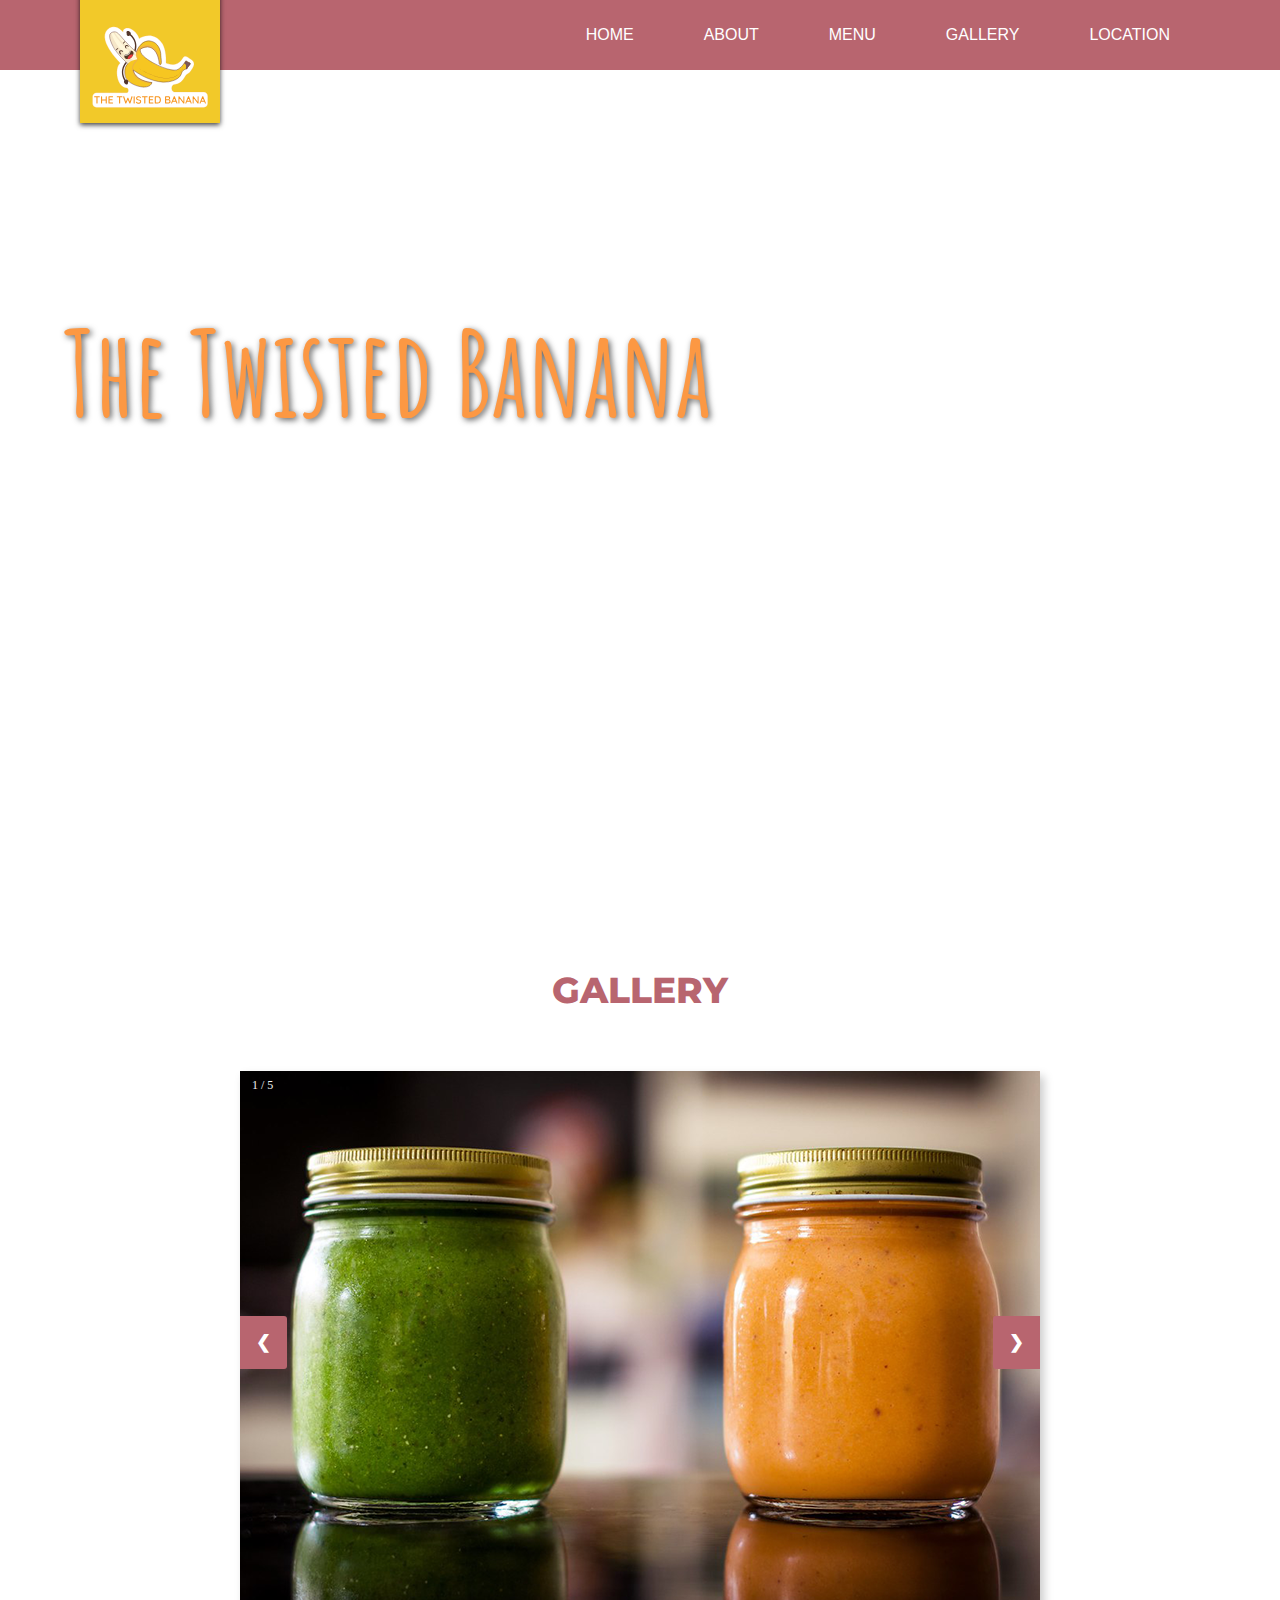
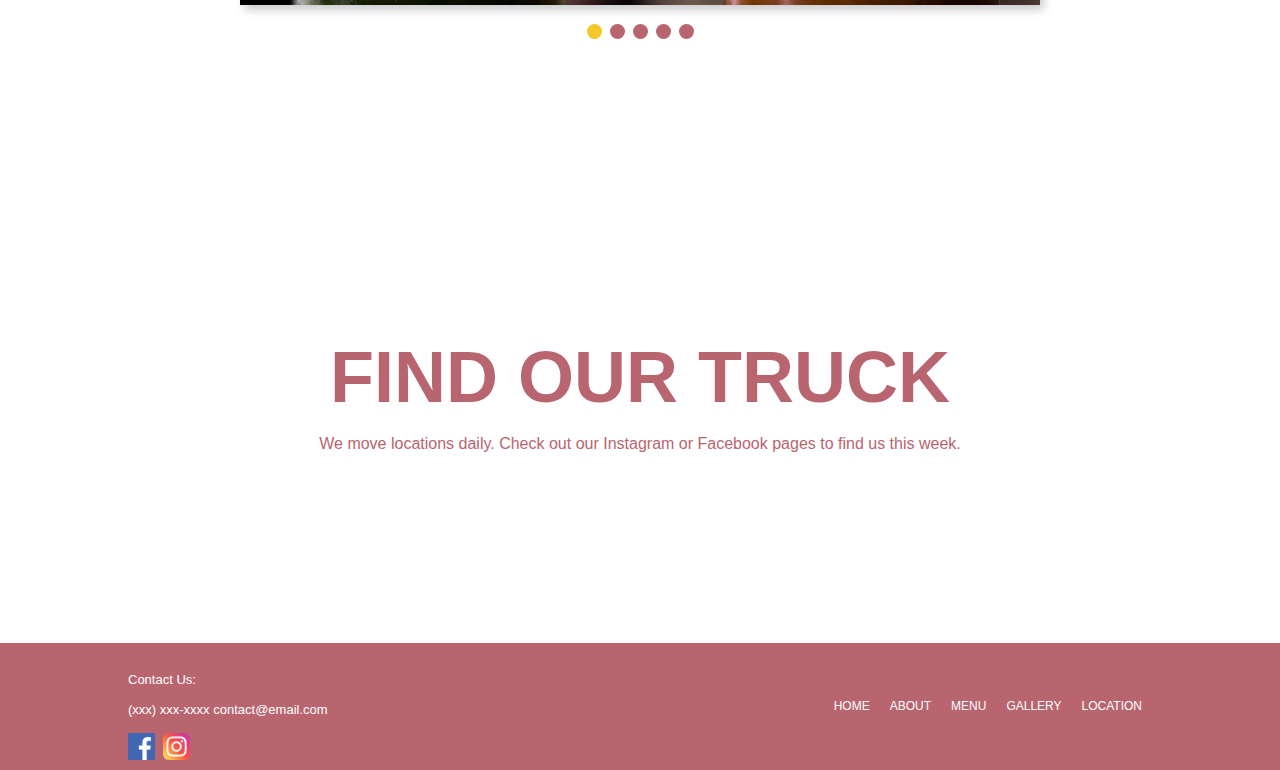
==== gallery.html @ 65f6f222 "Add files via upload" ====
<!DOCTYPE html>
<html lang="en">
<head>
    <meta charset="UTF-8">
    <meta name="viewport" content="width=device-width, initial-scale=1.0">
    <title>The Twisted Banana</title>

    <link rel="stylesheet" href="css/main_stylesheet.css">
    <link rel="stylesheet" href="css/normalize.css">
    <link rel="stylesheet" href="css/gallery-stylesheet.css">

</head>

<body>
    <div class="wrapper">

        <div class="header-shadow">
            <nav>
                <div class="logo-div">
                    <img src="imgs/twisted banana logo 2.svg">
                </div>
                <button class="ham"></button>
                <div class="navigation">
                    <ul class="nav-items">
                        <li><a href="index.html">Home</a></li>
                        <li><a href="#">About</a></li>
                        <li><a href="menu.html">Menu</a></li>
                        <li><a href="gallery.html">Gallery</a></li>
                        <li><a href="#">Location</a></li>
                    </ul>
                </div>
            </nav>

            <div class="title-text"><h1>The Twisted Banana</h1></div>
        </div>

        <!-------------- end of header -------------->
        <div class="gallery-wrapper">
            <div class="gallery-h2"><h2>Gallery</h2></div>
        
            <div class="slideshow-container">
        
            <div class="mySlides fade">
                <div class="numbertext">1 / 5</div>
                <img src="imgs/gallery-01.png" style="width:100%">

            </div>
            
            <div class="mySlides fade">
                <div class="numbertext">2 / 5</div>
                <img src="imgs/gallery-02.png" style="width:100%">

            </div>
            
            <div class="mySlides fade">
                <div class="numbertext">3 / 5</div>
                <img src="imgs/gallery-03.png" style="width:100%">

            </div>
        
            <div class="mySlides fade">
                <div class="numbertext">4 / 5</div>
                <img src="imgs/gallery-04.png" style="width:100%">

            </div>
        
            <div class="mySlides fade">
                <div class="numbertext">5 / 5</div>
                <img src="imgs/gallery-05.png" style="width:100%">

            </div>
        
            
            <a class="prev" onclick="plusSlides(-1)">&#10094;</a>
            <a class="next" onclick="plusSlides(1)">&#10095;</a>
            
            </div>
            <br>
            
            <div style="text-align:center">
                <span class="dot" onclick="currentSlide(1)"></span> 
                <span class="dot" onclick="currentSlide(2)"></span> 
                <span class="dot" onclick="currentSlide(3)"></span> 
                <span class="dot" onclick="currentSlide(4)"></span>
                <span class="dot" onclick="currentSlide(5)"></span> 
            </div>
        </div>


        <!-------------- start of footer -------------->
        <div class="find-us-div-wht">
            <h2>Find our truck</h2>
            <p>We move locations daily. Check out our Instagram or Facebook pages to find us this week.</p>
        </div>
        
        <footer>
            <div class="footer-content">
                <div class="contact us">
                    <div class="contact-top">
                        <span class="footer-contacth">Contact Us:</span><br><br>
                        <span class="phone">(xxx) xxx-xxxx</span> <span class="email">contact@email.com</span></div>
                    <div class="contact-btm"><img src="imgs/facebook.png"><img src="imgs/instagram.png"></div>
                </div>

                <div class="footer-navigation">
                    <ul class="footer-nav-items">
                        <li><a href="index.html">Home</a></li>
                        <li><a href="#">About</a></li>
                        <li><a href="menu.html">Menu</a></li>
                        <li><a href="gallery.html">Gallery</a></li>
                        <li><a href="#">Location</a></li>
                    </ul>
                </div>
            </div>
        </footer>

        <script src="js/hamjs.js"></script>
        <script>
            var slideIndex = 1;
            showSlides(slideIndex);
            
            function plusSlides(n) {
              showSlides(slideIndex += n);
            }
            
            function currentSlide(n) {
              showSlides(slideIndex = n);
            }
            
            function showSlides(n) {
              var i;
              var slides = document.getElementsByClassName("mySlides");
              var dots = document.getElementsByClassName("dot");
              if (n > slides.length) {slideIndex = 1}    
              if (n < 1) {slideIndex = slides.length}
              for (i = 0; i < slides.length; i++) {
                  slides[i].style.display = "none";  
              }
              for (i = 0; i < dots.length; i++) {
                  dots[i].className = dots[i].className.replace(" active", "");
              }
              slides[slideIndex-1].style.display = "block";  
              dots[slideIndex-1].className += " active";
            }
            </script>
</div>


</body>
</html>
---- css/main_stylesheet.css ----
@import url('https://fonts.googleapis.com/css2?family=Amatic+SC:wght@700&display=swap');
@import url('https://fonts.googleapis.com/css2?family=Montserrat&display=swap');

html, body {
    box-sizing: border-box;
    width: 100%;
}

body {
    width: 100%;
}

/* --------------- HEADER --------------- */

.header {
    background-image: url("./imgs/header-btm.png"), url("./imgs/headerImg.png");
    height: 100vh;
    background-repeat: no-repeat;
    background-position: center bottom, center;
    background-size: 100%, cover;
}

.header-shadow {
    background-image: url("./imgs/header-btm-shdw.png"), url("./imgs/headerImg.png");
    height: 100vh;
    background-repeat: no-repeat;
    background-position: center bottom, center;
    background-size: 100%, cover;
}

.ham {
    display: none;
}

nav {
    width: 100%;
    height: 70px;
    margin: auto;
    background-color: #b8656f;

    display: flex;
    flex-direction: row;
    flex-wrap: nowrap;

    align-items: center;
    justify-content: space-between;

    position: fixed;
    top: 0;
    z-index: 999;
}

.logo-div {
    min-width: 100px;
    min-height: 100px;
    width: 140px;
    margin-left: 80px;
    background-color: #f2c929;
    box-shadow: 0px 2px 5px 0px rgba(0,0,0,0.75);
    padding: 0 10px;
}

.logo-div img {
    width: 100%;
    margin-top: 70px;
}

.nav-items {
    list-style-type: none;
    display: flex;
    padding-right: 100px;
    margin: 0;

    font-family: Verdana, Geneva, Tahoma, sans-serif;
    font-size: 16px;
}

.nav-items a {
    text-decoration: none;
    text-transform: uppercase;
    color: #fff;
}

.nav-items li {
    padding: 5px 10px;
    margin-left: 50px;
}

.title-text {
    position: absolute;
    top: 25%;
    left: 5%;
    z-index: 1;
}

.title-text h1 {
    font-family: 'Amatic SC', cursive;
    font-size: 118px;
    color: #fc9843;
    text-shadow: 2px 2px 6px #606060;
}


/* --------------- DIV 2 --------------- */

.description-div {
    background-image: url("./imgs/orangetop.png");
    background-repeat: no-repeat;
    background-position: center bottom;
    background-size: 100%;

    padding-top: 40px;
    padding-bottom: 180px;
    height: auto;
    width: 100%;

    display: flex;
    flex-direction: row;
    flex-wrap: nowrap;
}

.desc-div-left img{
    max-width: 80%;
}

.desc-div-right {
    font-size: 48px;
    width: 50%;
    padding-top: 100px;
    font-family: 'Montserrat', 'sans-serif';

    display: flex;
    align-content: center;
}

.desc-dr-text {
    margin: auto 0;
    color: #706d7f;
}

.c1 {
    color: #f99b4c;
}

.c2 {
    color: #fbd334;
}

.c3 {
    color: #b8656f;
}

/* --------------- PRODUCT DIV --------------- */

.product-div {
    height: 600px;
    background-color: #f99b4c;
    padding: 0 80px;

    display:flex;
    flex-direction: row;
    flex-wrap: nowrap;

    align-items: center;
    justify-content: space-evenly;

    text-align: center;
    color: #fff;
    font-family: Verdana, Geneva, Tahoma, sans-serif;
    font-size: 16px;
    text-transform: uppercase;
}

.product-div img {
    max-width: 100%;
}

/* --------------- ABOUT DIV --------------- */

.about-div {
    background-image: url("./imgs/orangebtm.png"), url("./imgs/orangetop.png"), url("./imgs/about-div.png");
    height: 800px;
    background-repeat: no-repeat;
    background-position: center top, center bottom, center;
    background-size: 100%, 100%, cover;


    display: flex;
    flex-direction: row;
    flex-wrap: nowrap;

    align-items: center;
    justify-content: center;
    padding-top: 60px;
}

.about-content {
    display: flex;
    flex-direction: row;
    flex-wrap: nowrap;
    background-color: rgb(242, 201, 41, 0.7);

    width: 50%;
    border-radius: 0 5px 5px 0;
}


.about-content img {
    float: left;
    width: 50%;
}

.about-right {
    color: #fff;
    font-family: Verdana, Geneva, Tahoma, sans-serif;
    font-size: 14px;
    line-height: 24px;

    align-self: center;
    padding: 20px 30px;
}

.about-right h3 {
    font-size: 34px;
}

/* --------------- PIC DIV --------------- */

.pic-div {
    height: 600px;
    background-color: #f99b4c;
    padding: 0 80px;

    display:flex;
    flex-direction: row;
    flex-wrap: nowrap;

    align-items: center;
    justify-content: space-evenly;

    text-align: center;
    color: #fff;
    font-family: Verdana, Geneva, Tahoma, sans-serif;
    font-size: 16px;
    text-transform: uppercase;
}

.pic-div img {
    max-width: 100%;
}

/* --------------- FIND US DIV --------------- */

.find-us-div {
    background-image: url("./imgs/orangebtm.png"), url("./imgs/findusbg.png");
    height: 480px;
    background-repeat: no-repeat;
    background-position: center top, center;
    background-size: 100%, cover;

    text-align: center;
    font-family: Verdana, Geneva, Tahoma, sans-serif;

    color: #b8656f;

    display: flex;
    flex-direction: column;

    justify-content: center;
}

.find-us-div h2 {
    font-size: 72px;
    color: #b8656f;
    text-transform: uppercase;
    margin: 0;
}


/* --------------- FIND US DIV/white version --------------- */


.find-us-div-wht {
    background-image: url("./imgs/whitebtm.png"), url("./imgs/findusbg.png");
    height: 480px;
    background-repeat: no-repeat;
    background-position: center top, center;
    background-size: 100%, cover;
    text-align: center;
    font-family: Verdana, Geneva, Tahoma, sans-serif;

    color: #b8656f;

    display: flex;
    flex-direction: column;

    justify-content: center;
}

.find-us-div-wht h2 {
    font-size: 72px;
    color: #b8656f;
    text-transform: uppercase;
    margin: 0;
}


footer {
    background-color: #b8656f;
    display: flex;
    justify-content: center;

    padding: 10px 0;
    color: #fff;
    font-family: Verdana, Geneva, Tahoma, sans-serif;
    font-size: 13px;
}

.footer-content {
    display: flex;
    flex-direction: row;
    flex-wrap: nowrap;
    justify-content: space-between;
    width: 80%;
}

.contact-top {
    padding: 20px 0 0 0;
}

.contact-btm img {
    margin-top: 5px;
    max-width: 35px;
    padding: 10px 8px 0 0;
}

.footer-navigation {
    display: flex;
    flex-direction: row;

}

.footer-nav-items {
    list-style-type: none;
    display: flex;
    align-items: center;
    margin: 0;

    font-family: Verdana, Geneva, Tahoma, sans-serif;
    font-size: 12px;
}

.footer-nav-items a {
    text-decoration: none;
    text-transform: uppercase;
    color: #fff;
}

.footer-nav-items li {
    padding: 0 10px;
}


/* --------------- MEDIA QUERIES --------------- */


@media screen and (max-width:1290px) {
    .product-div {
        flex-wrap: wrap;
        padding: 60px 0;
    }

    .product {
        width: 40%;
        padding: 0 2px;
    }

    .about-content {
        flex-direction: column;
        text-align: center;
        align-items: center;
        padding: 40px 0 0 0;
        width: 400px;
    }

    .pic-div {
        flex-wrap: wrap;
        padding: 60px 0;
    }

    .pic {
        width: 40%;
        padding: 0 2px;
    }
}


@media screen and (max-width:960px) {

    .title-text {
        top: 45%;
    }

    .description-div {
        flex-direction: column;
        padding-bottom: 80px;
    }

    .desc-div-right {
        width: auto;
        padding: 40px 10px;

    }

/* --------------- HAMBURGER MENU --------------- */

    .ham {
        display: block;
        position: absolute;
        z-index: 1000;
        top: 20px;
        right: 80px;
        width: 36px;
        height: 36px;
        border: none;
        cursor: pointer;
        background-color: transparent;
        background-image: url("./imgs/ham_icon.png");
        background-size: 100%;
    }

    .showClose {
        background-image: url("./imgs/ham_icon.png");
    }

    .navigation {
        position: absolute;
        top: 0;
        left: 0;
        background: #b8656f;
        width: 100vw;
        height: 100vh;
        overflow: hidden;
        color: white;
        /* hide the menu above the screen by default */
        transform: translateY(-100%);
        /* transition adds a little animation when sliding in and out the menu */
        transition: transform 0.2s ease;
      }
      
      
      .showNav {
        /* show the menu */
        transform: translateY(0);
      }
      
      /* basic nav styling below */
      
      .navigation ul {
        /* width: 100%; */
        height: 100%;
        list-style: none;
        display: flex;
        flex-flow: column nowrap;
        justify-content: space-evenly;
        align-items: center;
      }
      
      .navigation ul li a {
        color: white;
        padding-bottom: 10px;
        border-bottom: 2px solid #f99b4c;
        text-decoration: none;
        font-family: 'Open Sans', sans-serif;
        font-size: 1.2rem;
      }
      
      .navigation ul li a:hover, .navbar ul li a:focus {
        border-bottom: 2px solid white;
      }

}

@media screen and (max-width:960px) {
    .footer-content {
        flex-direction: column;
    }

    .footer-navigation {
        padding: 20px 0;
    }

}

@media screen and (max-width: 600px) {
    .ham {
        right: 20px;
    }

    .logo-div {
        margin-left: 20px;
    }
}
---- css/gallery-stylesheet.css ----
* {box-sizing: border-box}
body { margin:0}
.mySlides {display: none}
img {vertical-align: middle;}


.gallery-wrapper {
    padding: 40px 0 120px 0;
}
.gallery-h2 {
    margin-bottom: 40px;
}

.gallery-h2 h2 {
  text-align: center;
  font-family: 'Montserrat', sans-serif;
  font-weight: 800;
  font-size: 36px;
  text-transform: uppercase;
  color: #b8656f;
  padding-bottom: 20px;
}

/* Slideshow container */
.slideshow-container {
  max-width: 800px;
  position: relative;
  margin: auto;
  box-shadow: 4px 5px 9px #ccc;
}

/* Next & previous buttons */
.prev, .next {
  cursor: pointer;
  position: absolute;
  top: 50%;
  width: auto;
  padding: 16px;
  margin-top: -22px;
  color: white;
  background-color: #b8656f;
  font-weight: bold;
  font-size: 18px;
  transition: 0.6s ease;
  border-radius: 0 3px 3px 0;
  user-select: none;
}

/* Position the "next button" to the right */
.next {
  right: 0;
  border-radius: 3px 0 0 3px;
}

/* On hover, add a black background color with a little bit see-through */
.prev:hover, .next:hover {
  background-color: rgba(255, 255, 255, 0.8);
  color: #b8656f;
}

/* Caption text */
.text {
  color: black;
  font-size: 15px;
  padding: 8px 12px;
  position: absolute;
  bottom: 8px;
  width: 100%;
  text-align: center;
  background-color: rgba(255, 255, 255, 0.6);;
}

/* Number text (1/3 etc) */
.numbertext {
  color: #f2f2f2;
  font-size: 12px;
  padding: 8px 12px;
  position: absolute;
  top: 0;
}

/* The dots/bullets/indicators */
.dot {
  cursor: pointer;
  height: 15px;
  width: 15px;
  margin: 0 2px;
  background-color: #b8656f;
  border-radius: 50%;
  display: inline-block;
  transition: background-color 0.6s ease;
}

.active, .dot:hover {
  background-color: #f2c929;
}

/* Fading animation */
.fade {
  -webkit-animation-name: fade;
  -webkit-animation-duration: 1.5s;
  animation-name: fade;
  animation-duration: 1.5s;
}

@-webkit-keyframes fade {
  from {opacity: .4} 
  to {opacity: 1}
}

@keyframes fade {
  from {opacity: .4} 
  to {opacity: 1}
}

/* On smaller screens, decrease text size */
@media only screen and (max-width: 300px) {
  .prev, .next,.text {font-size: 11px}
}
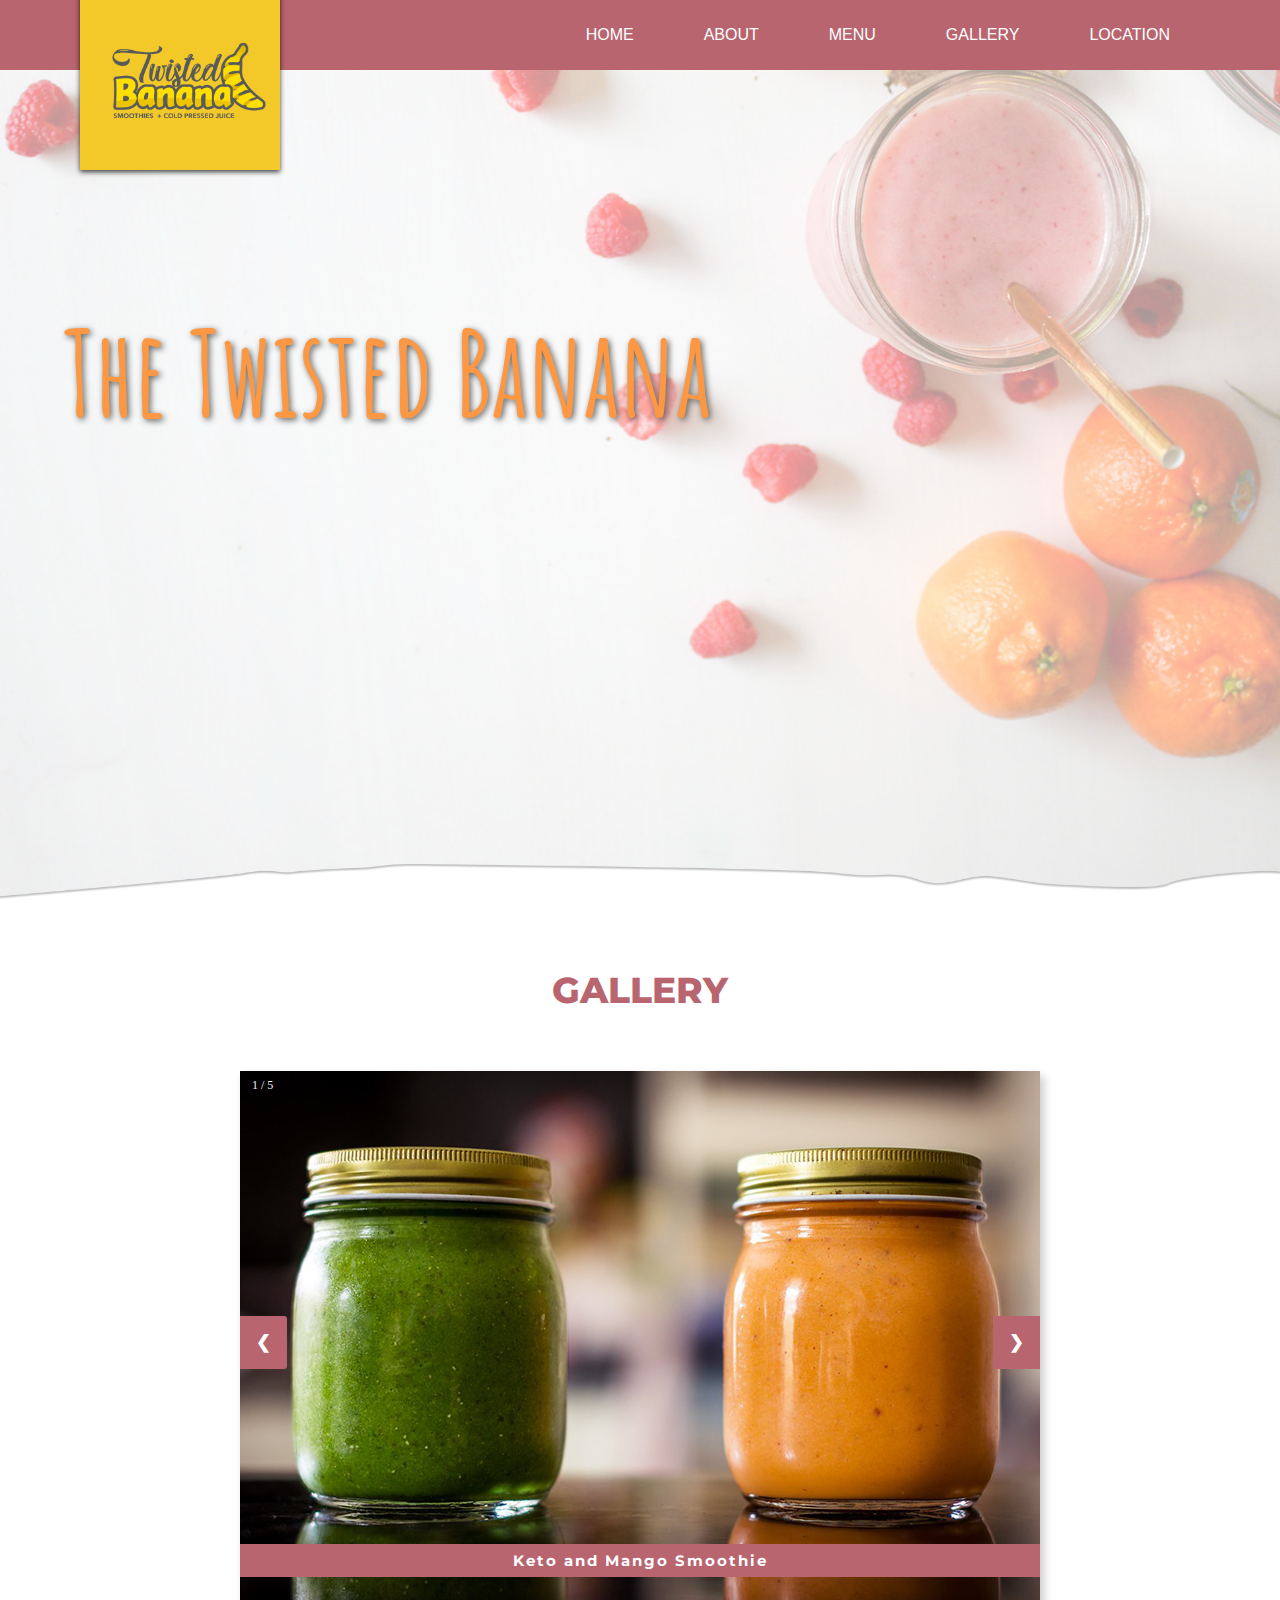
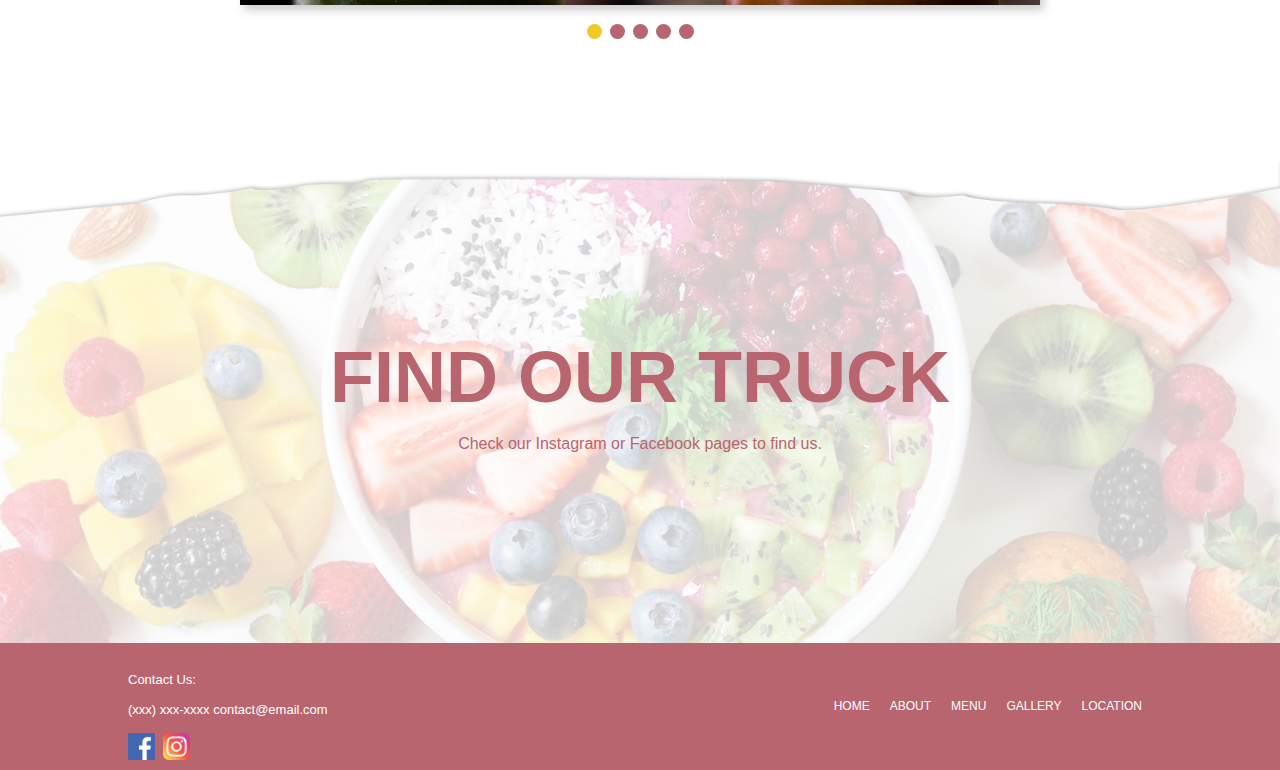
==== commit fc8a747c: "Add files via upload" ====
--- a/gallery.html
+++ b/gallery.html
@@ -17,16 +17,16 @@
         <div class="header-shadow">
             <nav>
                 <div class="logo-div">
-                    <img src="imgs/twisted banana logo 2.svg">
+                    <img src="imgs/Twisted Banana NO BG_1.png">
                 </div>
                 <button class="ham"></button>
                 <div class="navigation">
                     <ul class="nav-items">
                         <li><a href="index.html">Home</a></li>
-                        <li><a href="#">About</a></li>
+                        <li><a href="about.html">About</a></li>
                         <li><a href="menu.html">Menu</a></li>
                         <li><a href="gallery.html">Gallery</a></li>
-                        <li><a href="#">Location</a></li>
+                        <li><a href="location.html">Location</a></li>
                     </ul>
                 </div>
             </nav>
@@ -43,31 +43,31 @@
             <div class="mySlides fade">
                 <div class="numbertext">1 / 5</div>
                 <img src="imgs/gallery-01.png" style="width:100%">
-
+                <div class="text">Keto and Mango Smoothie</div>
             </div>
             
             <div class="mySlides fade">
                 <div class="numbertext">2 / 5</div>
                 <img src="imgs/gallery-02.png" style="width:100%">
-
+                <div class="text">Mixed Fruit Bowl</div>
             </div>
             
             <div class="mySlides fade">
                 <div class="numbertext">3 / 5</div>
                 <img src="imgs/gallery-03.png" style="width:100%">
-
+                <div class="text">Banana Smoothie</div>
             </div>
         
             <div class="mySlides fade">
                 <div class="numbertext">4 / 5</div>
                 <img src="imgs/gallery-04.png" style="width:100%">
-
+                <div class="text">Protein Smoothie</div>
             </div>
         
             <div class="mySlides fade">
                 <div class="numbertext">5 / 5</div>
                 <img src="imgs/gallery-05.png" style="width:100%">
-
+                <div class="text">Fruit Cups</div>
             </div>
         
             
@@ -90,7 +90,7 @@
         <!-------------- start of footer -------------->
         <div class="find-us-div-wht">
             <h2>Find our truck</h2>
-            <p>We move locations daily. Check out our Instagram or Facebook pages to find us this week.</p>
+            <p>Check our Instagram or Facebook pages to find us.</p>
         </div>
         
         <footer>
@@ -105,44 +105,17 @@
                 <div class="footer-navigation">
                     <ul class="footer-nav-items">
                         <li><a href="index.html">Home</a></li>
-                        <li><a href="#">About</a></li>
+                        <li><a href="about.html">About</a></li>
                         <li><a href="menu.html">Menu</a></li>
                         <li><a href="gallery.html">Gallery</a></li>
-                        <li><a href="#">Location</a></li>
+                        <li><a href="location.html">Location</a></li>
                     </ul>
                 </div>
             </div>
         </footer>
 
         <script src="js/hamjs.js"></script>
-        <script>
-            var slideIndex = 1;
-            showSlides(slideIndex);
-            
-            function plusSlides(n) {
-              showSlides(slideIndex += n);
-            }
-            
-            function currentSlide(n) {
-              showSlides(slideIndex = n);
-            }
-            
-            function showSlides(n) {
-              var i;
-              var slides = document.getElementsByClassName("mySlides");
-              var dots = document.getElementsByClassName("dot");
-              if (n > slides.length) {slideIndex = 1}    
-              if (n < 1) {slideIndex = slides.length}
-              for (i = 0; i < slides.length; i++) {
-                  slides[i].style.display = "none";  
-              }
-              for (i = 0; i < dots.length; i++) {
-                  dots[i].className = dots[i].className.replace(" active", "");
-              }
-              slides[slideIndex-1].style.display = "block";  
-              dots[slideIndex-1].className += " active";
-            }
-            </script>
+        <script src="js/galleryjs.js"></script>
 </div>
 
 
--- a/css/main_stylesheet.css
+++ b/css/main_stylesheet.css
@@ -13,15 +13,16 @@
 /* --------------- HEADER --------------- */
 
 .header {
-    background-image: url("./imgs/header-btm.png"), url("./imgs/headerImg.png");
+    background-image: url("../imgs/header-btm.png"), url("../imgs/headerImg.png");
     height: 100vh;
     background-repeat: no-repeat;
     background-position: center bottom, center;
     background-size: 100%, cover;
+    z-index: 999;
 }
 
 .header-shadow {
-    background-image: url("./imgs/header-btm-shdw.png"), url("./imgs/headerImg.png");
+    background-image: url("../imgs/header-btm-shdw.png"), url("../imgs/headerImg.png");
     height: 100vh;
     background-repeat: no-repeat;
     background-position: center bottom, center;
@@ -53,16 +54,16 @@
 .logo-div {
     min-width: 100px;
     min-height: 100px;
-    width: 140px;
+    width: 200px;
     margin-left: 80px;
     background-color: #f2c929;
     box-shadow: 0px 2px 5px 0px rgba(0,0,0,0.75);
-    padding: 0 10px;
+    padding: 40px 10px;
 }
 
 .logo-div img {
-    width: 100%;
-    margin-top: 70px;
+    width: 110%;
+    margin: 50% auto 0;
 }
 
 .nav-items {
@@ -104,7 +105,7 @@
 /* --------------- DIV 2 --------------- */
 
 .description-div {
-    background-image: url("./imgs/orangetop.png");
+    background-image: url("../imgs/orangetop.png");
     background-repeat: no-repeat;
     background-position: center bottom;
     background-size: 100%;
@@ -178,7 +179,7 @@
 /* --------------- ABOUT DIV --------------- */
 
 .about-div {
-    background-image: url("./imgs/orangebtm.png"), url("./imgs/orangetop.png"), url("./imgs/about-div.png");
+    background-image: url("../imgs/orangebtm.png"), url("../imgs/orangetop.png"), url("../imgs/about-div.png");
     height: 800px;
     background-repeat: no-repeat;
     background-position: center top, center bottom, center;
@@ -252,7 +253,7 @@
 /* --------------- FIND US DIV --------------- */
 
 .find-us-div {
-    background-image: url("./imgs/orangebtm.png"), url("./imgs/findusbg.png");
+    background-image: url("../imgs/orangebtm.png"), url("../imgs/findusbg.png");
     height: 480px;
     background-repeat: no-repeat;
     background-position: center top, center;
@@ -281,7 +282,7 @@
 
 
 .find-us-div-wht {
-    background-image: url("./imgs/whitebtm.png"), url("./imgs/findusbg.png");
+    background-image: url("../imgs/whitebtm.png"), url("../imgs/findusbg.png");
     height: 480px;
     background-repeat: no-repeat;
     background-position: center top, center;
@@ -425,12 +426,12 @@
         border: none;
         cursor: pointer;
         background-color: transparent;
-        background-image: url("./imgs/ham_icon.png");
+        background-image: url("../imgs/ham_icon.png");
         background-size: 100%;
     }
 
     .showClose {
-        background-image: url("./imgs/ham_icon.png");
+        background-image: url("../imgs/ham_icon.png");
     }
 
     .navigation {
--- a/css/gallery-stylesheet.css
+++ b/css/gallery-stylesheet.css
@@ -1,3 +1,6 @@
+@import url('https://fonts.googleapis.com/css2?family=Amatic+SC:wght@700&display=swap');
+@import url('https://fonts.googleapis.com/css2?family=Montserrat&display=swap');
+
 * {box-sizing: border-box}
 body { margin:0}
 .mySlides {display: none}
@@ -60,14 +63,17 @@
 
 /* Caption text */
 .text {
-  color: black;
+  color: #fff;
+  font-family: 'Montserrat', sans-serif;
+  letter-spacing: 2px;
   font-size: 15px;
+  font-weight: bold;
   padding: 8px 12px;
   position: absolute;
-  bottom: 8px;
+  bottom: 28px;
   width: 100%;
   text-align: center;
-  background-color: rgba(255, 255, 255, 0.6);;
+  background-color: rgba(184, 101, 111, 8);
 }
 
 /* Number text (1/3 etc) */
